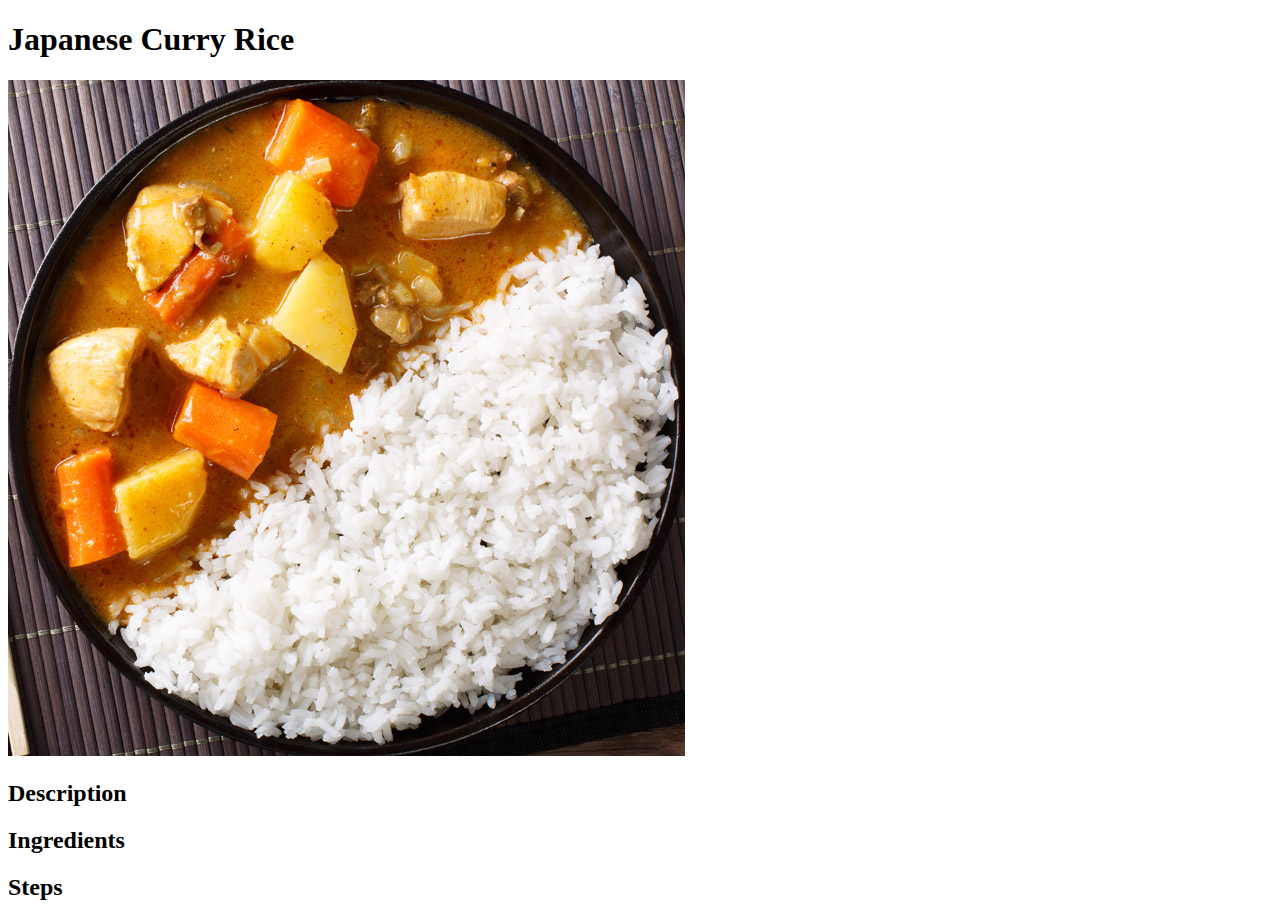
==== recipes/curry-rice.html @ 6f5a69be "Set up format for recipe one" ====
<!DOCTYPE html>
<html lang="en">
<head>
  <meta charset="UTF-8">
  <meta name="viewport" content="width=device-width, initial-scale=1.0">
  <title>Japanese Curry Rice Recipe</title>
</head>
<body>
  <h1>Japanese Curry Rice</h1>
  <img src="../img/curry-rice.jpg">
  <h2>Description</h2>
  <p></p>
  <h2>Ingredients</h2>
  <ul>

  </ul>
  <h2>Steps</h2>
  <ol>
    
  </ol>
</body>
</html>
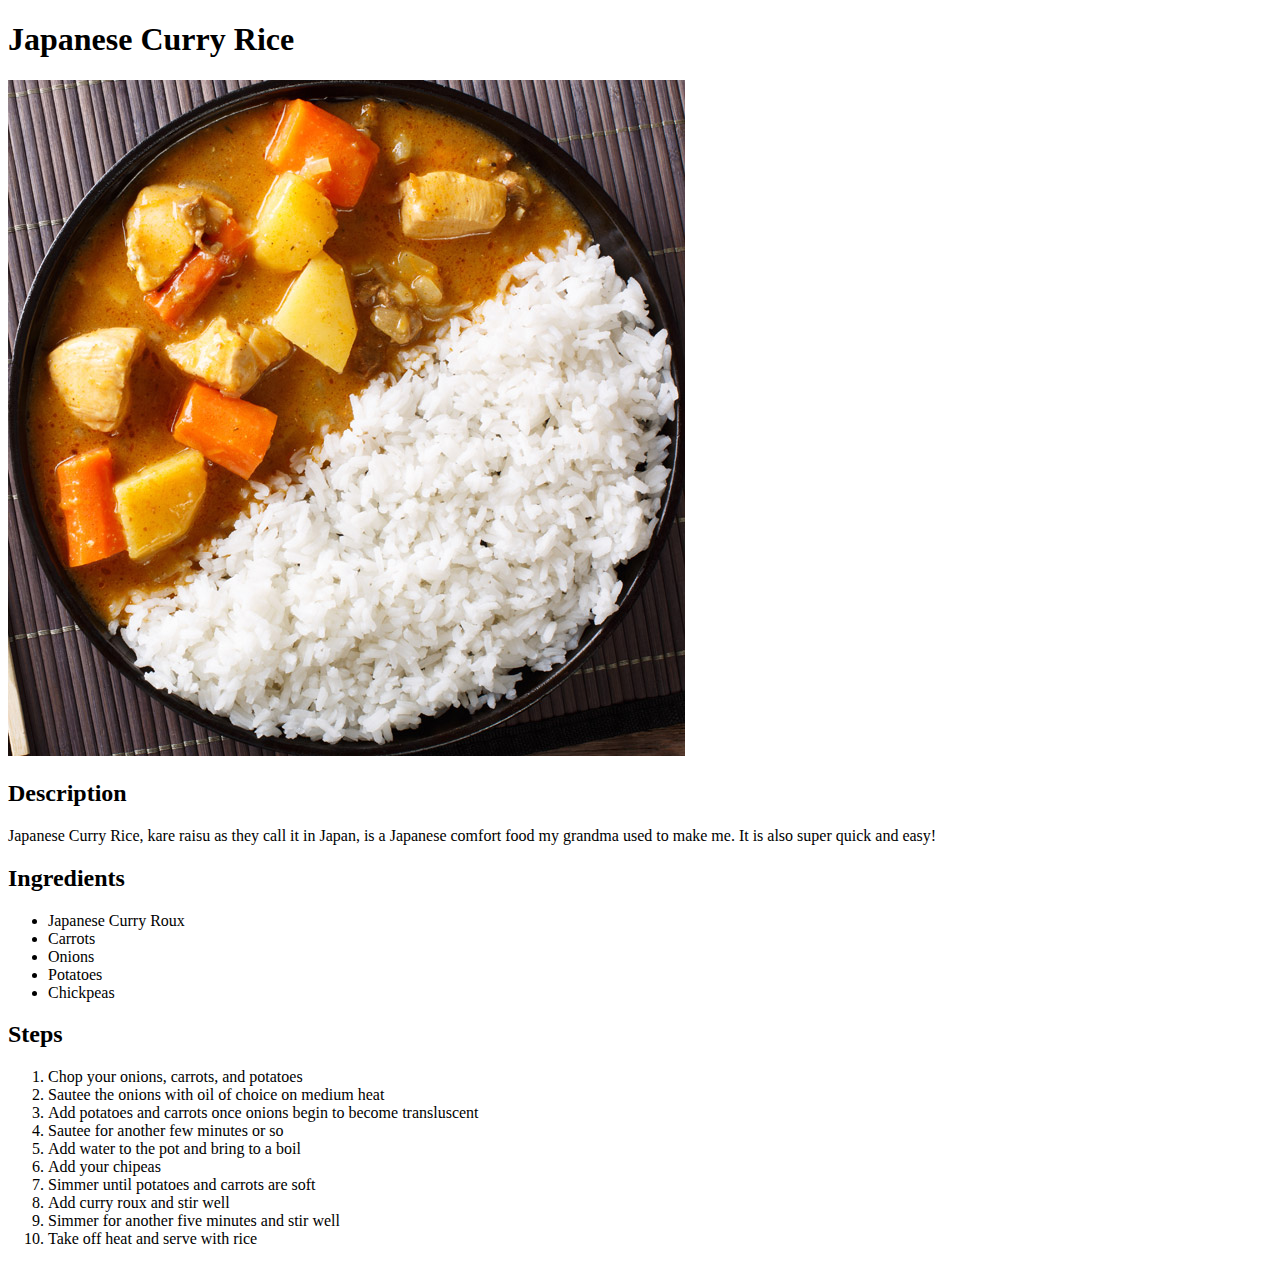
==== commit 37fc79d5: "Add Recipe and Description to Curry Rice Page" ====
--- a/recipes/curry-rice.html
+++ b/recipes/curry-rice.html
@@ -9,14 +9,29 @@
   <h1>Japanese Curry Rice</h1>
   <img src="../img/curry-rice.jpg">
   <h2>Description</h2>
-  <p></p>
+  <p>Japanese Curry Rice, kare raisu as they call it in Japan, is a Japanese
+    comfort food my grandma used to make me. It is also super quick and easy!
+  </p>
   <h2>Ingredients</h2>
   <ul>
-
+    <li>Japanese Curry Roux</li>
+    <li>Carrots</li>
+    <li>Onions</li>
+    <li>Potatoes</li>
+    <li>Chickpeas</li>
   </ul>
   <h2>Steps</h2>
   <ol>
-    
+     <li>Chop your onions, carrots, and potatoes</li>
+     <li>Sautee the onions with oil of choice on medium heat</li>
+     <li>Add potatoes and carrots once onions begin to become transluscent</li>
+     <li>Sautee for another few minutes or so</li>
+     <li>Add water to the pot and bring to a boil</li>
+     <li>Add your chipeas</li>
+     <li>Simmer until potatoes and carrots are soft</li>
+     <li>Add curry roux and stir well</li>
+     <li>Simmer for another five minutes and stir well</li> 
+     <li>Take off heat and serve with rice</li>
   </ol>
 </body>
 </html>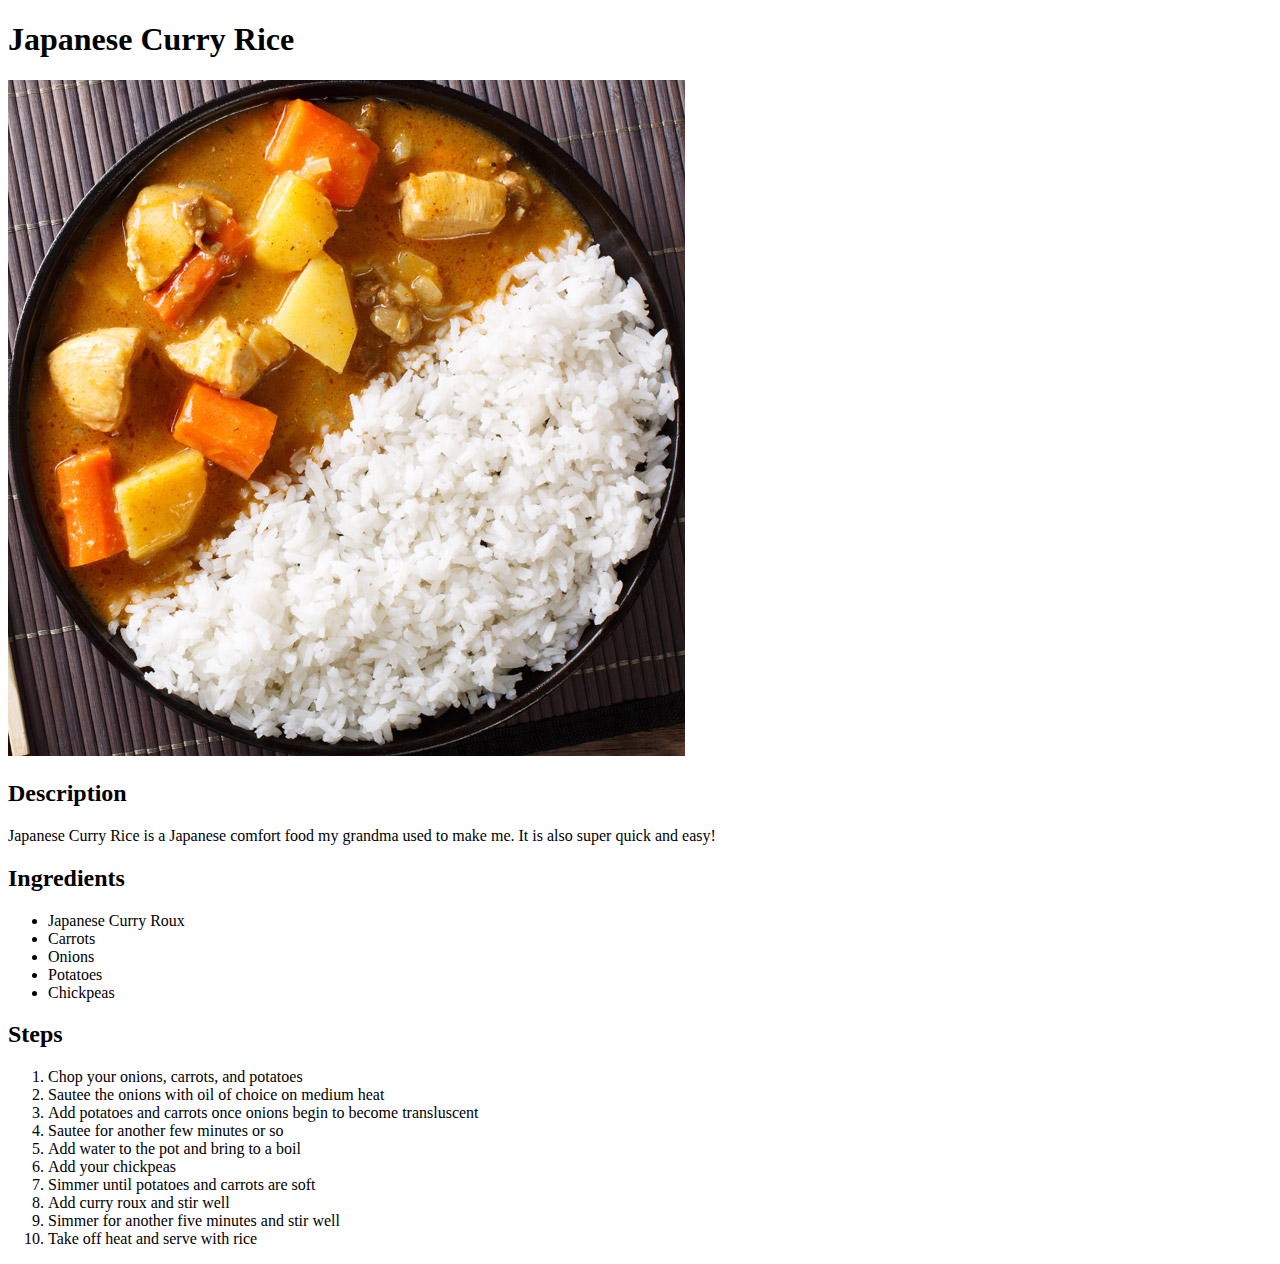
==== commit 0c659ddc: "Add spaghetti recipe" ====
--- a/recipes/curry-rice.html
+++ b/recipes/curry-rice.html
@@ -9,7 +9,8 @@
   <h1>Japanese Curry Rice</h1>
   <img src="../img/curry-rice.jpg">
   <h2>Description</h2>
-  <p>Japanese Curry Rice, kare raisu as they call it in Japan, is a Japanese
+  <p>
+    Japanese Curry Rice is a Japanese
     comfort food my grandma used to make me. It is also super quick and easy!
   </p>
   <h2>Ingredients</h2>
@@ -27,7 +28,7 @@
      <li>Add potatoes and carrots once onions begin to become transluscent</li>
      <li>Sautee for another few minutes or so</li>
      <li>Add water to the pot and bring to a boil</li>
-     <li>Add your chipeas</li>
+     <li>Add your chickpeas</li>
      <li>Simmer until potatoes and carrots are soft</li>
      <li>Add curry roux and stir well</li>
      <li>Simmer for another five minutes and stir well</li> 
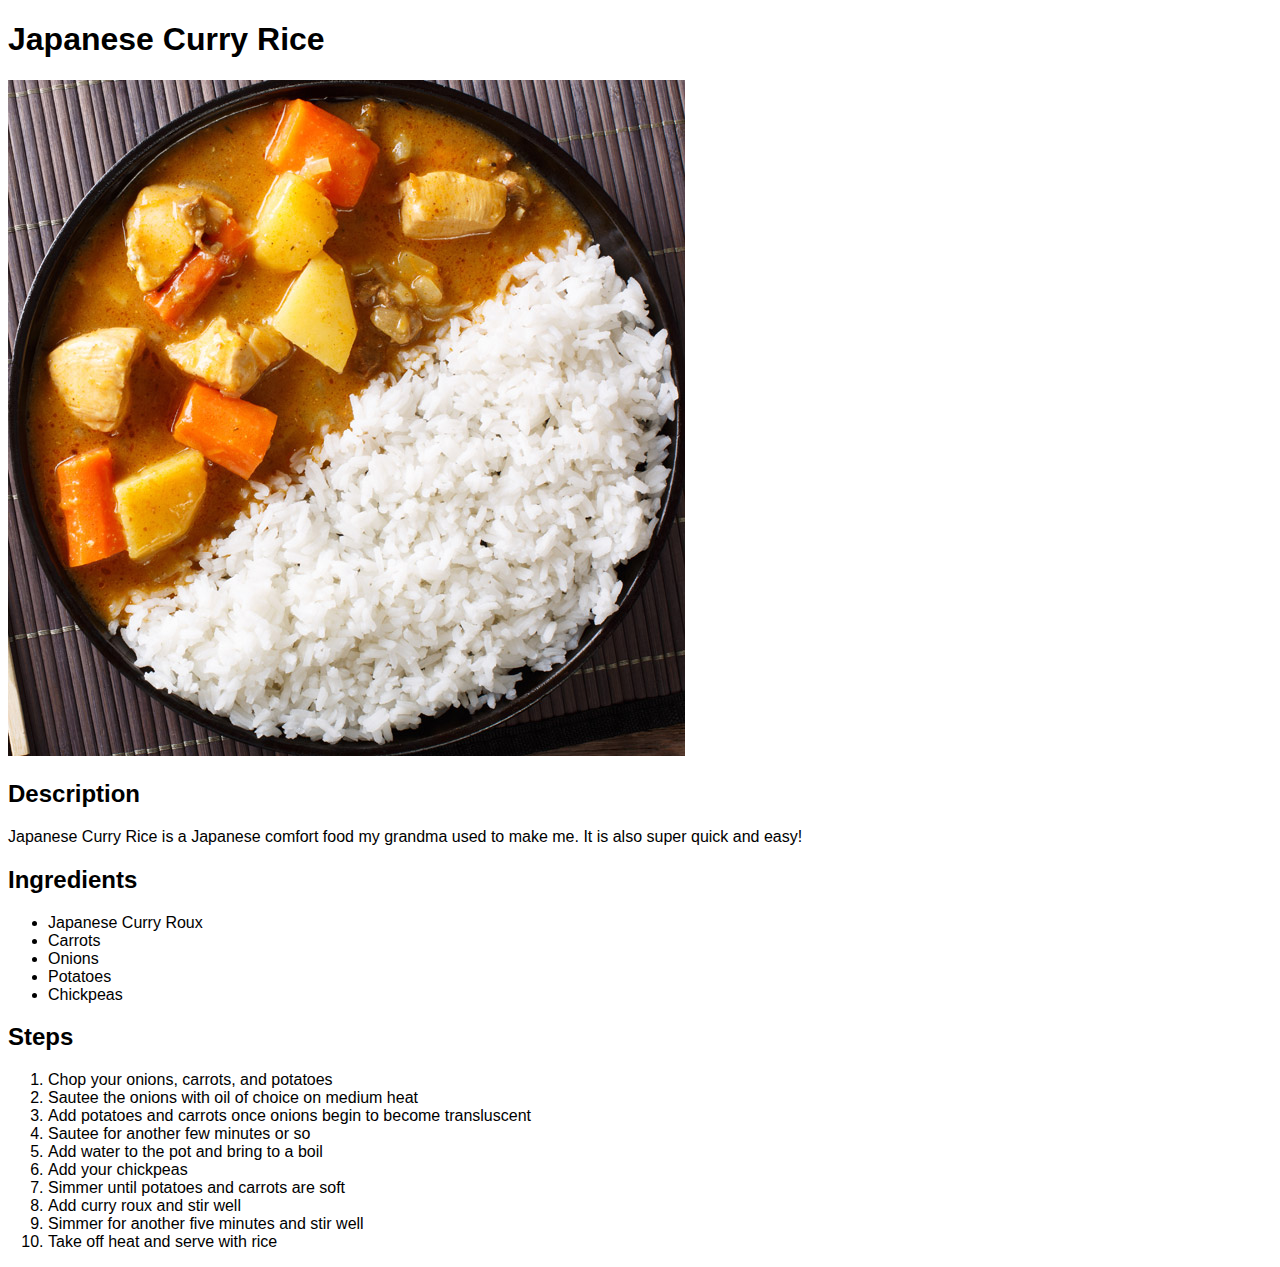
==== commit f1794585: "add css" ====
--- a/recipes/curry-rice.html
+++ b/recipes/curry-rice.html
@@ -4,6 +4,7 @@
   <meta charset="UTF-8">
   <meta name="viewport" content="width=device-width, initial-scale=1.0">
   <title>Japanese Curry Rice Recipe</title>
+  <link rel="stylesheet" href="../styles.css">
 </head>
 <body>
   <h1>Japanese Curry Rice</h1>
--- a/styles.css
+++ b/styles.css
@@ -0,0 +1,4 @@
+h1, p, h2, ul, ol {
+  font-family: "Arial";
+  color: black;
+}